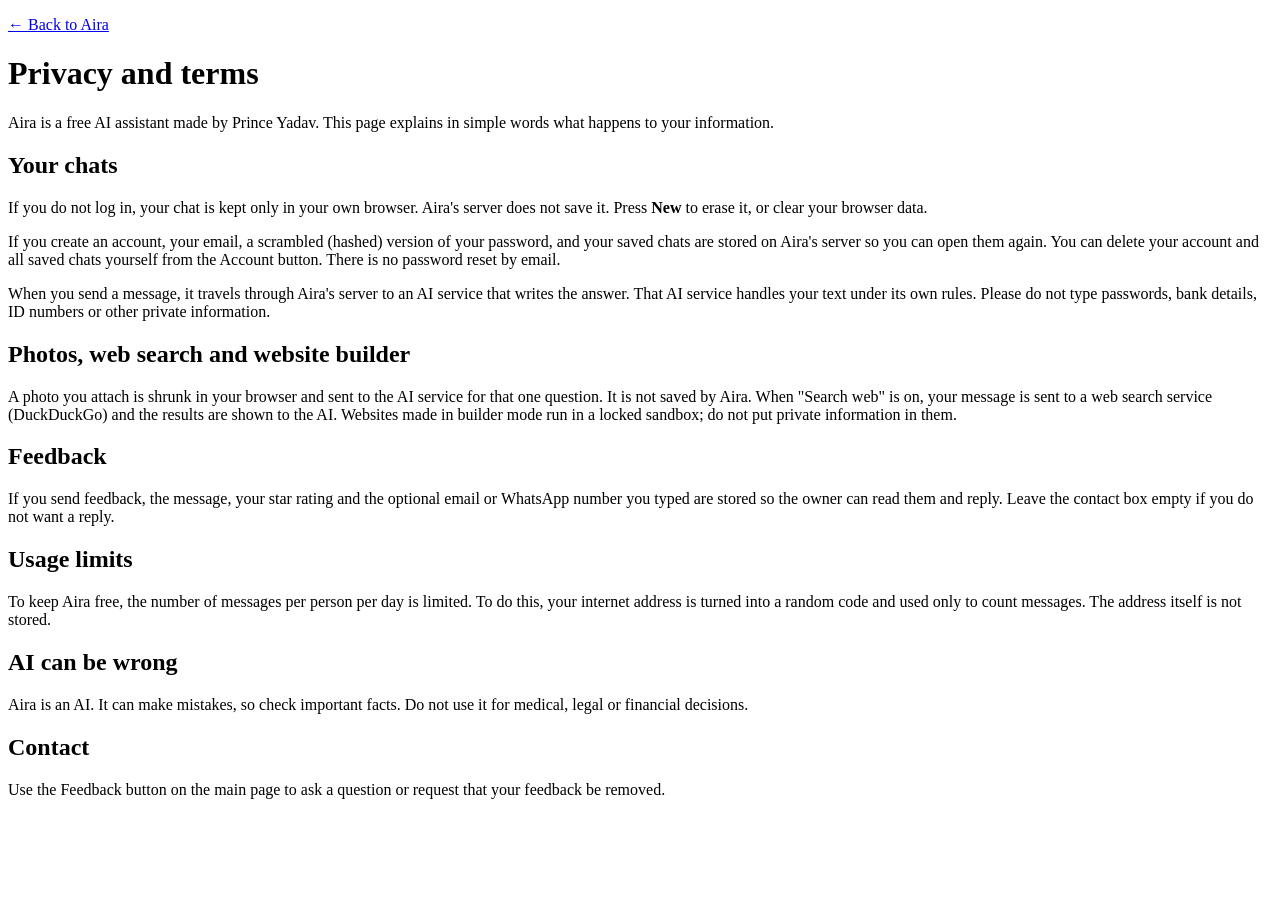
==== pages/privacy.html @ 1c20669e "Rename privacy.html to pages/privacy.html" ====
<!doctype html>
<html lang="en">
<head>
<meta charset="utf-8">
<meta name="viewport" content="width=device-width, initial-scale=1">
<title>Privacy - Aira</title>
<link rel="stylesheet" href="/static/style.css">
</head>
<body>
<div class="page">
  <p><a href="/">&larr; Back to Aira</a></p>
  <h1>Privacy and terms</h1>
  <p>Aira is a free AI assistant made by Prince Yadav. This page explains in simple words what happens to your information.</p>

  <h2>Your chats</h2>
  <p>If you do not log in, your chat is kept only in your own browser. Aira's server does not save it. Press <b>New</b> to erase it, or clear your browser data.</p>
  <p>If you create an account, your email, a scrambled (hashed) version of your password, and your saved chats are stored on Aira's server so you can open them again. You can delete your account and all saved chats yourself from the Account button. There is no password reset by email.</p>
  <p>When you send a message, it travels through Aira's server to an AI service that writes the answer. That AI service handles your text under its own rules. Please do not type passwords, bank details, ID numbers or other private information.</p>

  <h2>Photos, web search and website builder</h2>
  <p>A photo you attach is shrunk in your browser and sent to the AI service for that one question. It is not saved by Aira. When "Search web" is on, your message is sent to a web search service (DuckDuckGo) and the results are shown to the AI. Websites made in builder mode run in a locked sandbox; do not put private information in them.</p>

  <h2>Feedback</h2>
  <p>If you send feedback, the message, your star rating and the optional email or WhatsApp number you typed are stored so the owner can read them and reply. Leave the contact box empty if you do not want a reply.</p>

  <h2>Usage limits</h2>
  <p>To keep Aira free, the number of messages per person per day is limited. To do this, your internet address is turned into a random code and used only to count messages. The address itself is not stored.</p>

  <h2>AI can be wrong</h2>
  <p>Aira is an AI. It can make mistakes, so check important facts. Do not use it for medical, legal or financial decisions.</p>

  <h2>Contact</h2>
  <p>Use the Feedback button on the main page to ask a question or request that your feedback be removed.</p>
</div>
</body>
</html>
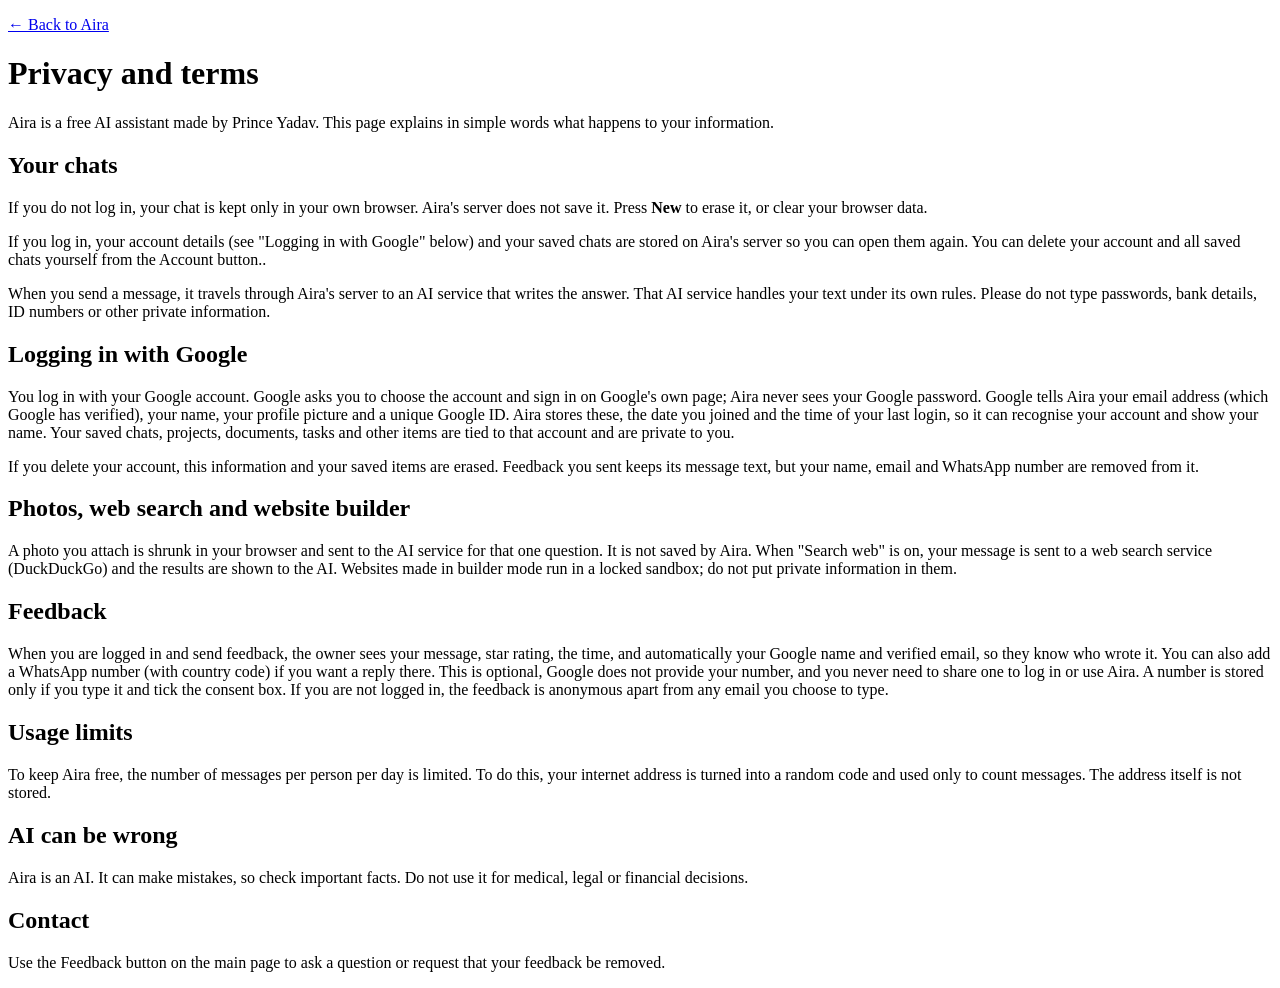
==== commit de688cfc: "Update privacy.html" ====
--- a/pages/privacy.html
+++ b/pages/privacy.html
@@ -14,14 +14,18 @@
 
   <h2>Your chats</h2>
   <p>If you do not log in, your chat is kept only in your own browser. Aira's server does not save it. Press <b>New</b> to erase it, or clear your browser data.</p>
-  <p>If you create an account, your email, a scrambled (hashed) version of your password, and your saved chats are stored on Aira's server so you can open them again. You can delete your account and all saved chats yourself from the Account button. There is no password reset by email.</p>
+  <p>If you log in, your account details (see "Logging in with Google" below) and your saved chats are stored on Aira's server so you can open them again. You can delete your account and all saved chats yourself from the Account button..</p>
   <p>When you send a message, it travels through Aira's server to an AI service that writes the answer. That AI service handles your text under its own rules. Please do not type passwords, bank details, ID numbers or other private information.</p>
+
+  <h2>Logging in with Google</h2>
+  <p>You log in with your Google account. Google asks you to choose the account and sign in on Google's own page; Aira never sees your Google password. Google tells Aira your email address (which Google has verified), your name, your profile picture and a unique Google ID. Aira stores these, the date you joined and the time of your last login, so it can recognise your account and show your name. Your saved chats, projects, documents, tasks and other items are tied to that account and are private to you.</p>
+  <p>If you delete your account, this information and your saved items are erased. Feedback you sent keeps its message text, but your name, email and WhatsApp number are removed from it.</p>
 
   <h2>Photos, web search and website builder</h2>
   <p>A photo you attach is shrunk in your browser and sent to the AI service for that one question. It is not saved by Aira. When "Search web" is on, your message is sent to a web search service (DuckDuckGo) and the results are shown to the AI. Websites made in builder mode run in a locked sandbox; do not put private information in them.</p>
 
   <h2>Feedback</h2>
-  <p>If you send feedback, the message, your star rating and the optional email or WhatsApp number you typed are stored so the owner can read them and reply. Leave the contact box empty if you do not want a reply.</p>
+  <p>When you are logged in and send feedback, the owner sees your message, star rating, the time, and automatically your Google name and verified email, so they know who wrote it. You can also add a WhatsApp number (with country code) if you want a reply there. This is optional, Google does not provide your number, and you never need to share one to log in or use Aira. A number is stored only if you type it and tick the consent box. If you are not logged in, the feedback is anonymous apart from any email you choose to type.</p>
 
   <h2>Usage limits</h2>
   <p>To keep Aira free, the number of messages per person per day is limited. To do this, your internet address is turned into a random code and used only to count messages. The address itself is not stored.</p>
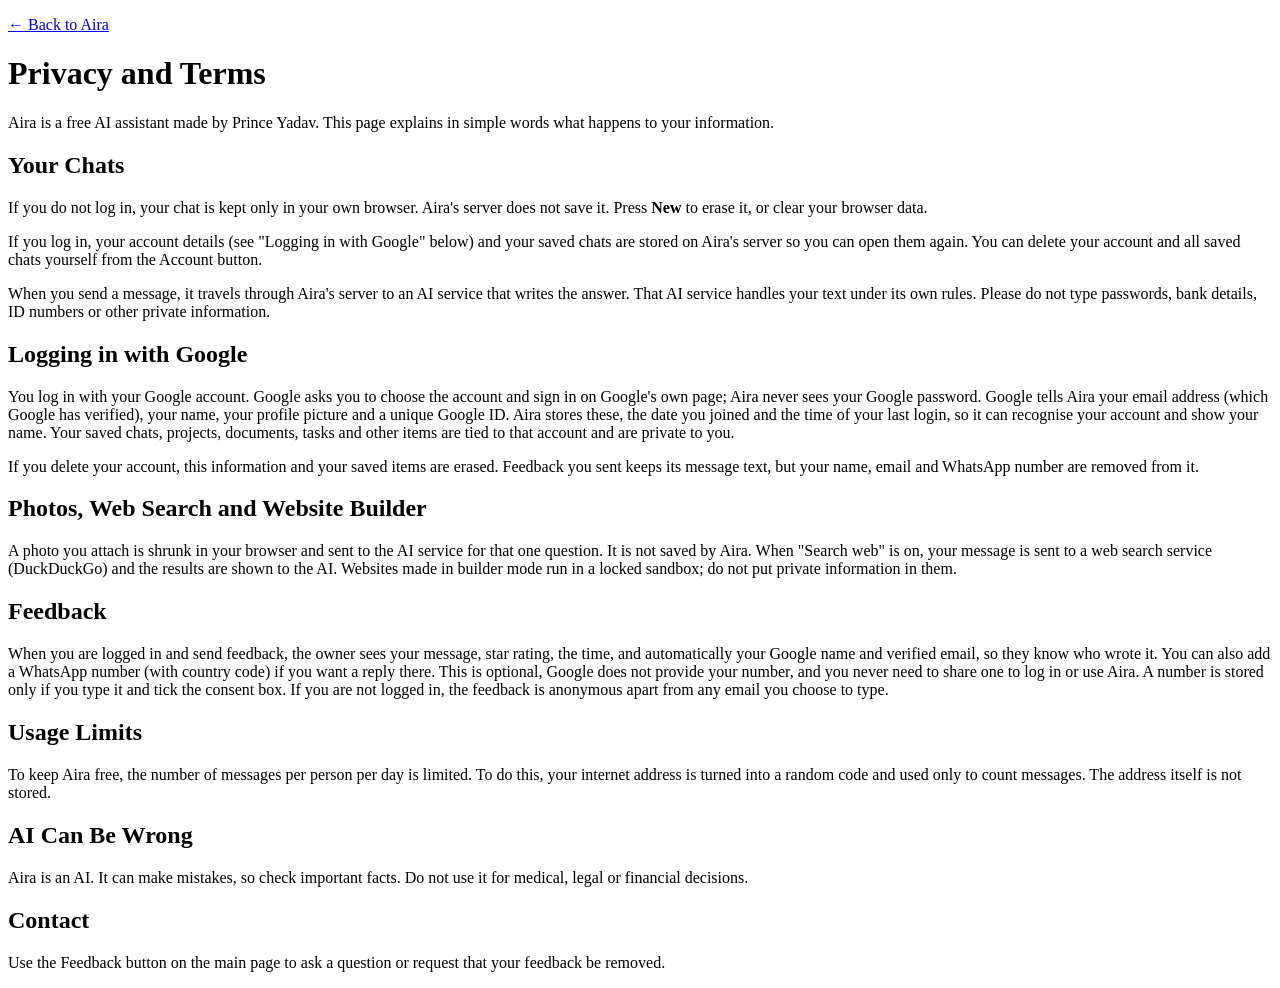
==== commit 261a7c63: "Refactor privacy.html for improved structure and clarity" ====
--- a/pages/privacy.html
+++ b/pages/privacy.html
@@ -1,40 +1,127 @@
-<!doctype html>
+<!DOCTYPE html>
 <html lang="en">
 <head>
-<meta charset="utf-8">
-<meta name="viewport" content="width=device-width, initial-scale=1">
-<title>Privacy - Aira</title>
-<link rel="stylesheet" href="/static/style.css">
+    <meta charset="utf-8">
+    <meta name="viewport" content="width=device-width, initial-scale=1">
+
+    <title>Privacy - Aira</title>
+
+    <link rel="stylesheet" href="/static/style.css">
 </head>
+
 <body>
+
 <div class="page">
-  <p><a href="/">&larr; Back to Aira</a></p>
-  <h1>Privacy and terms</h1>
-  <p>Aira is a free AI assistant made by Prince Yadav. This page explains in simple words what happens to your information.</p>
 
-  <h2>Your chats</h2>
-  <p>If you do not log in, your chat is kept only in your own browser. Aira's server does not save it. Press <b>New</b> to erase it, or clear your browser data.</p>
-  <p>If you log in, your account details (see "Logging in with Google" below) and your saved chats are stored on Aira's server so you can open them again. You can delete your account and all saved chats yourself from the Account button..</p>
-  <p>When you send a message, it travels through Aira's server to an AI service that writes the answer. That AI service handles your text under its own rules. Please do not type passwords, bank details, ID numbers or other private information.</p>
+    <p>
+        <a href="/">&larr; Back to Aira</a>
+    </p>
 
-  <h2>Logging in with Google</h2>
-  <p>You log in with your Google account. Google asks you to choose the account and sign in on Google's own page; Aira never sees your Google password. Google tells Aira your email address (which Google has verified), your name, your profile picture and a unique Google ID. Aira stores these, the date you joined and the time of your last login, so it can recognise your account and show your name. Your saved chats, projects, documents, tasks and other items are tied to that account and are private to you.</p>
-  <p>If you delete your account, this information and your saved items are erased. Feedback you sent keeps its message text, but your name, email and WhatsApp number are removed from it.</p>
+    <h1>Privacy and Terms</h1>
 
-  <h2>Photos, web search and website builder</h2>
-  <p>A photo you attach is shrunk in your browser and sent to the AI service for that one question. It is not saved by Aira. When "Search web" is on, your message is sent to a web search service (DuckDuckGo) and the results are shown to the AI. Websites made in builder mode run in a locked sandbox; do not put private information in them.</p>
+    <p>
+        Aira is a free AI assistant made by Prince Yadav.
+        This page explains in simple words what happens to your information.
+    </p>
 
-  <h2>Feedback</h2>
-  <p>When you are logged in and send feedback, the owner sees your message, star rating, the time, and automatically your Google name and verified email, so they know who wrote it. You can also add a WhatsApp number (with country code) if you want a reply there. This is optional, Google does not provide your number, and you never need to share one to log in or use Aira. A number is stored only if you type it and tick the consent box. If you are not logged in, the feedback is anonymous apart from any email you choose to type.</p>
 
-  <h2>Usage limits</h2>
-  <p>To keep Aira free, the number of messages per person per day is limited. To do this, your internet address is turned into a random code and used only to count messages. The address itself is not stored.</p>
+    <h2>Your Chats</h2>
 
-  <h2>AI can be wrong</h2>
-  <p>Aira is an AI. It can make mistakes, so check important facts. Do not use it for medical, legal or financial decisions.</p>
+    <p>
+        If you do not log in, your chat is kept only in your own browser.
+        Aira's server does not save it. Press <b>New</b> to erase it,
+        or clear your browser data.
+    </p>
 
-  <h2>Contact</h2>
-  <p>Use the Feedback button on the main page to ask a question or request that your feedback be removed.</p>
+    <p>
+        If you log in, your account details (see "Logging in with Google"
+        below) and your saved chats are stored on Aira's server so you
+        can open them again. You can delete your account and all saved
+        chats yourself from the Account button.
+    </p>
+
+    <p>
+        When you send a message, it travels through Aira's server to an
+        AI service that writes the answer. That AI service handles your
+        text under its own rules. Please do not type passwords, bank
+        details, ID numbers or other private information.
+    </p>
+
+
+    <h2>Logging in with Google</h2>
+
+    <p>
+        You log in with your Google account. Google asks you to choose
+        the account and sign in on Google's own page; Aira never sees
+        your Google password. Google tells Aira your email address
+        (which Google has verified), your name, your profile picture
+        and a unique Google ID. Aira stores these, the date you joined
+        and the time of your last login, so it can recognise your
+        account and show your name. Your saved chats, projects,
+        documents, tasks and other items are tied to that account
+        and are private to you.
+    </p>
+
+    <p>
+        If you delete your account, this information and your saved
+        items are erased. Feedback you sent keeps its message text,
+        but your name, email and WhatsApp number are removed from it.
+    </p>
+
+
+    <h2>Photos, Web Search and Website Builder</h2>
+
+    <p>
+        A photo you attach is shrunk in your browser and sent to the
+        AI service for that one question. It is not saved by Aira.
+        When "Search web" is on, your message is sent to a web search
+        service (DuckDuckGo) and the results are shown to the AI.
+        Websites made in builder mode run in a locked sandbox;
+        do not put private information in them.
+    </p>
+
+
+    <h2>Feedback</h2>
+
+    <p>
+        When you are logged in and send feedback, the owner sees your
+        message, star rating, the time, and automatically your Google
+        name and verified email, so they know who wrote it. You can
+        also add a WhatsApp number (with country code) if you want a
+        reply there. This is optional, Google does not provide your
+        number, and you never need to share one to log in or use Aira.
+        A number is stored only if you type it and tick the consent
+        box. If you are not logged in, the feedback is anonymous
+        apart from any email you choose to type.
+    </p>
+
+
+    <h2>Usage Limits</h2>
+
+    <p>
+        To keep Aira free, the number of messages per person per day
+        is limited. To do this, your internet address is turned into
+        a random code and used only to count messages. The address
+        itself is not stored.
+    </p>
+
+
+    <h2>AI Can Be Wrong</h2>
+
+    <p>
+        Aira is an AI. It can make mistakes, so check important facts.
+        Do not use it for medical, legal or financial decisions.
+    </p>
+
+
+    <h2>Contact</h2>
+
+    <p>
+        Use the Feedback button on the main page to ask a question
+        or request that your feedback be removed.
+    </p>
+
 </div>
+
 </body>
 </html>
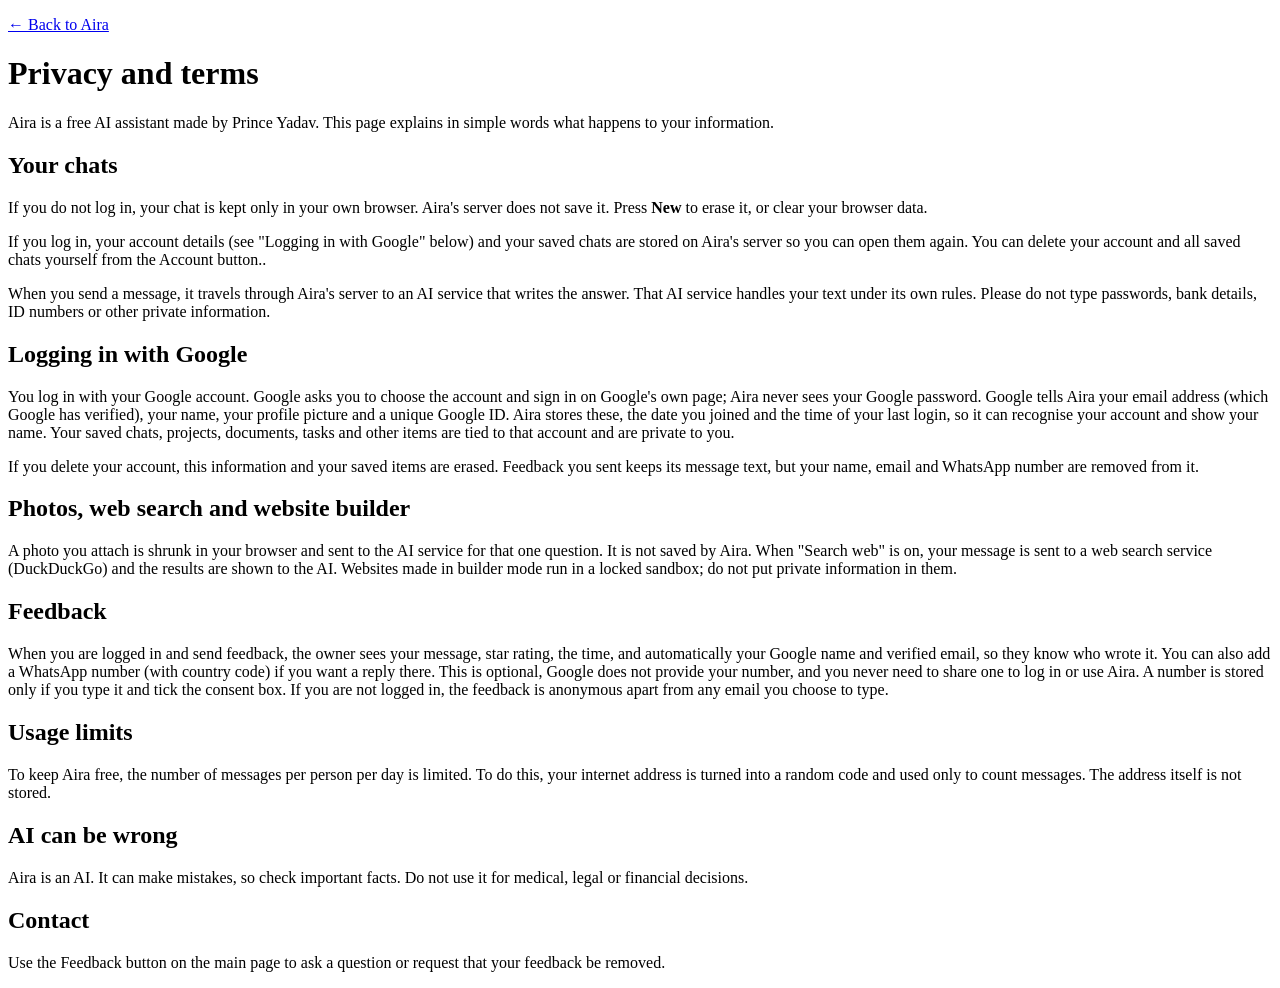
==== commit af726743: "Update privacy.html" ====
--- a/pages/privacy.html
+++ b/pages/privacy.html
@@ -1,127 +1,40 @@
-<!DOCTYPE html>
+<!doctype html>
 <html lang="en">
 <head>
-    <meta charset="utf-8">
-    <meta name="viewport" content="width=device-width, initial-scale=1">
+<meta charset="utf-8">
+<meta name="viewport" content="width=device-width, initial-scale=1">
+<title>Privacy - Aira</title>
+<link rel="stylesheet" href="/static/style.css">
+</head>
+<body>
+<div class="page">
+  <p><a href="/">&larr; Back to Aira</a></p>
+  <h1>Privacy and terms</h1>
+  <p>Aira is a free AI assistant made by Prince Yadav. This page explains in simple words what happens to your information.</p>
 
-    <title>Privacy - Aira</title>
+  <h2>Your chats</h2>
+  <p>If you do not log in, your chat is kept only in your own browser. Aira's server does not save it. Press <b>New</b> to erase it, or clear your browser data.</p>
+  <p>If you log in, your account details (see "Logging in with Google" below) and your saved chats are stored on Aira's server so you can open them again. You can delete your account and all saved chats yourself from the Account button..</p>
+  <p>When you send a message, it travels through Aira's server to an AI service that writes the answer. That AI service handles your text under its own rules. Please do not type passwords, bank details, ID numbers or other private information.</p>
 
-    <link rel="stylesheet" href="/static/style.css">
-</head>
+  <h2>Logging in with Google</h2>
+  <p>You log in with your Google account. Google asks you to choose the account and sign in on Google's own page; Aira never sees your Google password. Google tells Aira your email address (which Google has verified), your name, your profile picture and a unique Google ID. Aira stores these, the date you joined and the time of your last login, so it can recognise your account and show your name. Your saved chats, projects, documents, tasks and other items are tied to that account and are private to you.</p>
+  <p>If you delete your account, this information and your saved items are erased. Feedback you sent keeps its message text, but your name, email and WhatsApp number are removed from it.</p>
 
-<body>
+  <h2>Photos, web search and website builder</h2>
+  <p>A photo you attach is shrunk in your browser and sent to the AI service for that one question. It is not saved by Aira. When "Search web" is on, your message is sent to a web search service (DuckDuckGo) and the results are shown to the AI. Websites made in builder mode run in a locked sandbox; do not put private information in them.</p>
 
-<div class="page">
+  <h2>Feedback</h2>
+  <p>When you are logged in and send feedback, the owner sees your message, star rating, the time, and automatically your Google name and verified email, so they know who wrote it. You can also add a WhatsApp number (with country code) if you want a reply there. This is optional, Google does not provide your number, and you never need to share one to log in or use Aira. A number is stored only if you type it and tick the consent box. If you are not logged in, the feedback is anonymous apart from any email you choose to type.</p>
 
-    <p>
-        <a href="/">&larr; Back to Aira</a>
-    </p>
+  <h2>Usage limits</h2>
+  <p>To keep Aira free, the number of messages per person per day is limited. To do this, your internet address is turned into a random code and used only to count messages. The address itself is not stored.</p>
 
-    <h1>Privacy and Terms</h1>
+  <h2>AI can be wrong</h2>
+  <p>Aira is an AI. It can make mistakes, so check important facts. Do not use it for medical, legal or financial decisions.</p>
 
-    <p>
-        Aira is a free AI assistant made by Prince Yadav.
-        This page explains in simple words what happens to your information.
-    </p>
-
-
-    <h2>Your Chats</h2>
-
-    <p>
-        If you do not log in, your chat is kept only in your own browser.
-        Aira's server does not save it. Press <b>New</b> to erase it,
-        or clear your browser data.
-    </p>
-
-    <p>
-        If you log in, your account details (see "Logging in with Google"
-        below) and your saved chats are stored on Aira's server so you
-        can open them again. You can delete your account and all saved
-        chats yourself from the Account button.
-    </p>
-
-    <p>
-        When you send a message, it travels through Aira's server to an
-        AI service that writes the answer. That AI service handles your
-        text under its own rules. Please do not type passwords, bank
-        details, ID numbers or other private information.
-    </p>
-
-
-    <h2>Logging in with Google</h2>
-
-    <p>
-        You log in with your Google account. Google asks you to choose
-        the account and sign in on Google's own page; Aira never sees
-        your Google password. Google tells Aira your email address
-        (which Google has verified), your name, your profile picture
-        and a unique Google ID. Aira stores these, the date you joined
-        and the time of your last login, so it can recognise your
-        account and show your name. Your saved chats, projects,
-        documents, tasks and other items are tied to that account
-        and are private to you.
-    </p>
-
-    <p>
-        If you delete your account, this information and your saved
-        items are erased. Feedback you sent keeps its message text,
-        but your name, email and WhatsApp number are removed from it.
-    </p>
-
-
-    <h2>Photos, Web Search and Website Builder</h2>
-
-    <p>
-        A photo you attach is shrunk in your browser and sent to the
-        AI service for that one question. It is not saved by Aira.
-        When "Search web" is on, your message is sent to a web search
-        service (DuckDuckGo) and the results are shown to the AI.
-        Websites made in builder mode run in a locked sandbox;
-        do not put private information in them.
-    </p>
-
-
-    <h2>Feedback</h2>
-
-    <p>
-        When you are logged in and send feedback, the owner sees your
-        message, star rating, the time, and automatically your Google
-        name and verified email, so they know who wrote it. You can
-        also add a WhatsApp number (with country code) if you want a
-        reply there. This is optional, Google does not provide your
-        number, and you never need to share one to log in or use Aira.
-        A number is stored only if you type it and tick the consent
-        box. If you are not logged in, the feedback is anonymous
-        apart from any email you choose to type.
-    </p>
-
-
-    <h2>Usage Limits</h2>
-
-    <p>
-        To keep Aira free, the number of messages per person per day
-        is limited. To do this, your internet address is turned into
-        a random code and used only to count messages. The address
-        itself is not stored.
-    </p>
-
-
-    <h2>AI Can Be Wrong</h2>
-
-    <p>
-        Aira is an AI. It can make mistakes, so check important facts.
-        Do not use it for medical, legal or financial decisions.
-    </p>
-
-
-    <h2>Contact</h2>
-
-    <p>
-        Use the Feedback button on the main page to ask a question
-        or request that your feedback be removed.
-    </p>
-
+  <h2>Contact</h2>
+  <p>Use the Feedback button on the main page to ask a question or request that your feedback be removed.</p>
 </div>
-
 </body>
 </html>
